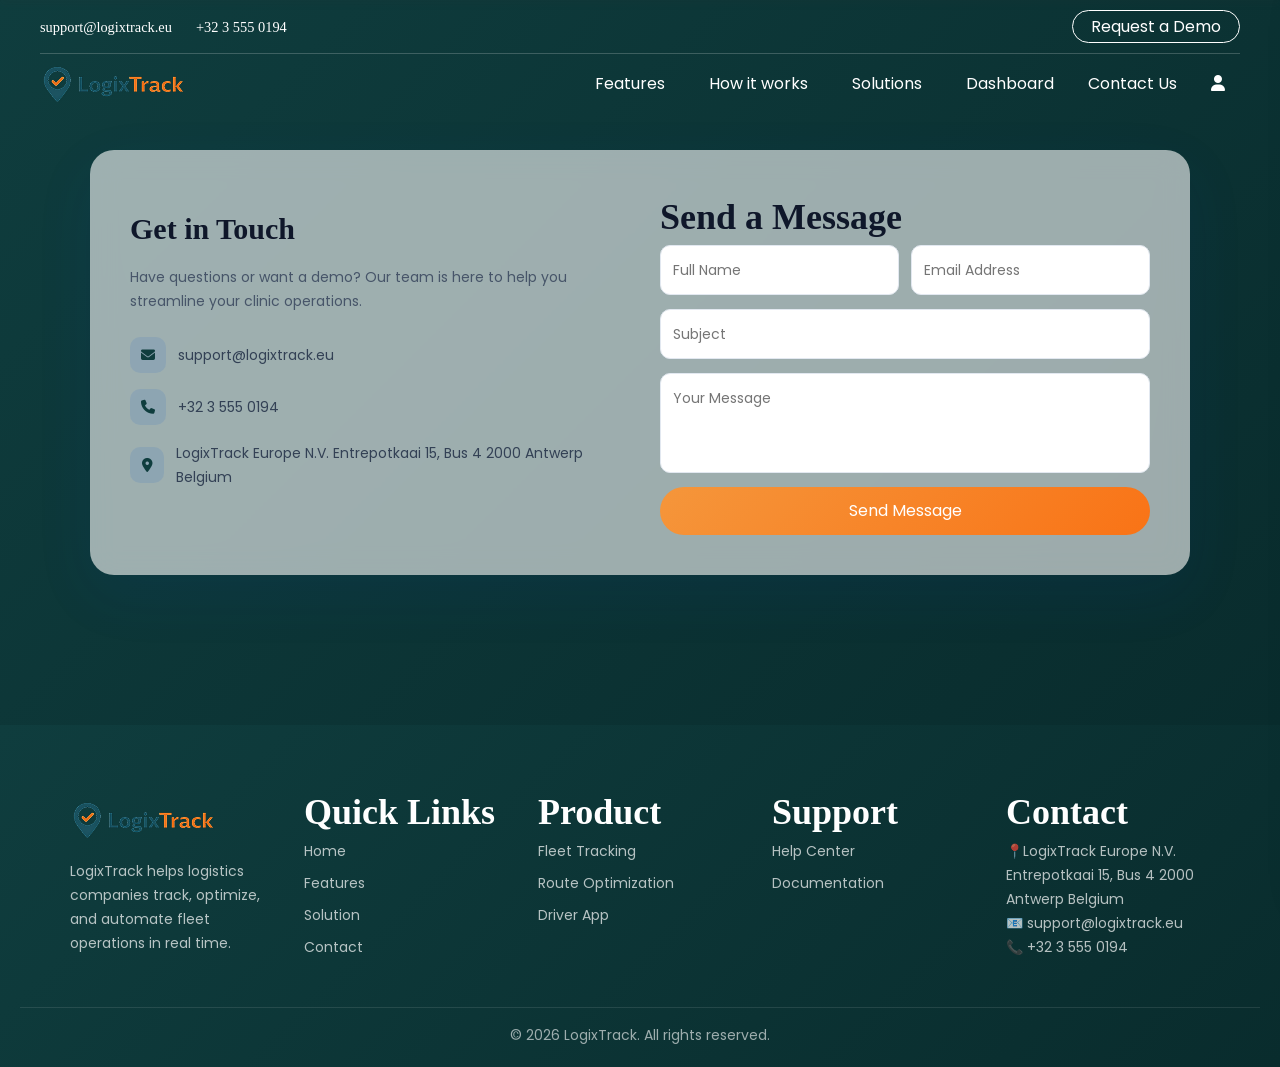
==== contact.html @ 9d4a1311 "Add files via upload Inital commit" ====
<!DOCTYPE html>
<html lang="en">

<head>
    <meta charset="UTF-8">
    <meta name="viewport" content="width=device-width, initial-scale=1.0">
    <title>Contact</title>
    <link rel="stylesheet" href="style.css">
    <link rel="shortcut icon" href="images/logic.png" type="image/x-icon">
    <link rel="stylesheet" href="https://cdnjs.cloudflare.com/ajax/libs/font-awesome/6.5.0/css/all.min.css">
    <link rel="preconnect" href="https://fonts.googleapis.com">
    <link rel="preconnect" href="https://fonts.gstatic.com" crossorigin>
    <link
        href="https://fonts.googleapis.com/css2?family=Playfair+Display:ital,wght@0,400..900;1,400..900&family=Poppins:ital,wght@0,100;0,200;0,300;0,400;0,500;0,600;0,700;0,800;0,900;1,100;1,200;1,300;1,400;1,500;1,600;1,700;1,800;1,900&family=Roboto:ital,wght@0,100..900;1,100..900&family=Zain:ital,wght@0,200;0,300;0,400;0,700;0,800;0,900;1,300;1,400&display=swap"
        rel="stylesheet">
    <script src="https://cdnjs.cloudflare.com/ajax/libs/jquery/3.6.0/jquery.min.js"></script>
</head>

<body>
    <header>
        <div class="top-strip">
            <div class="container-fluid">
                <div class="flex">
                    <div class="col1">
                        <div class="nav-text left-side">
                            <ul>
                                <li><a href="mailto:info@tradeshipinc.com">support@logixtrack.eu</a></li>
                                <li><a href="tel:+1(631)3935134">+32 3 555 0194</a></li>
                            </ul>
                        </div>
                    </div>
                    <div class="col2">
                        <div class="right-side">
                            <!-- Location -->

                            <!-- Social Links -->

                            <!-- Request Demo -->
                            <div class="nav-text demo-link"><a href="" class="model-open openDemo"><span>Request a
                                        Demo</span></a></div>
                        </div>
                    </div>
                </div>
            </div>
        </div>
        <div class="header-wrapper">
            <div class="container-fluid">
                <div class="flex">
                    <div class="col1">
                        <div class="custom-logo"><a href="/"><img src="images/logic.png" alt="Trade Ship"></a>
                        </div>
                    </div>
                    <div class="menu-trigger model-open" data-model=".model-navigaition">
                        <span></span>
                    </div>
                    <div class="col2">
                        <div class="custom-nav nav-text">
                            <ul>
                                <li class="has-dropdown"><a href="/#features">Features</a>
                                </li>
                                <li class="has-dropdown">
                                    <a href="/#how-it-works">How it works</a>

                                </li>
                                <li class="has-dropdown">
                                    <a href="/#solution">Solutions</a>

                                </li>


                                <li><a href="/#showcase">Dashboard</a></li>
                                <li><a href="contact.html">Contact Us</a></li>
                                <li><a href="login.html"><i class="fa-solid fa-user"></i></a></li>
                            </ul>
                        </div>
                    </div>
                </div>
            </div>
        </div>
    </header>
    <!-- End Header -->
    <!-- navigation Model -->
    <div class="model modelPop model-navigaition">
        <div class="close close_model"><i class="fas-solid fa fa-close"></i></div>
        <div class="model-body">
            <div class="navigation">
                <ul>
                    <li class="has-dropdown"><a href="/#features">Features</a>
                    </li>
                    <li class="has-dropdown">
                        <a href="/#how-it-works">How it works</a>
                    </li>
                    <li class="has-dropdown">
                        <a href="/#solution">Solutions</a>
                    </li>
                    <li class="has-dropdown">
                        <a href="/#showcase">Dashboard</a>
                    </li>

                    <li><a href="contact.html">Contact Us</a></li>
                </ul>
            </div>
        </div>
    </div>
    <section class="contact">
        <div class="contact-container">

            <!-- LEFT INFO -->
            <div class="contact-info">
                <h2>Get in Touch</h2>
                <p>
                    Have questions or want a demo? Our team is here to help you streamline your clinic operations.
                </p>

                <div class="info-item">
                    <i class="fa-solid fa-envelope"></i>
                    <span>support@logixtrack.eu</span>
                </div>

                <div class="info-item">
                    <i class="fa-solid fa-phone"></i>
                    <span>+32 3 555 0194</span>
                </div>

                <div class="info-item">
                    <i class="fa-solid fa-location-dot"></i>
                    <span>LogixTrack Europe N.V.
                        Entrepotkaai 15, Bus 4
                        2000 Antwerp
                        Belgium</span>
                </div>
            </div>

            <!-- RIGHT FORM -->
            <div class="contact-form">
                <h3>Send a Message</h3>

                <form id="contactForm">
                    <div class="form-row">
                        <input type="text" placeholder="Full Name" required>
                        <input type="email" placeholder="Email Address" required>
                    </div>

                    <input type="text" placeholder="Subject" required>

                    <textarea placeholder="Your Message" required></textarea>

                    <button type="submit">Send Message</button>

                    <!-- Success Message -->
                    <div class="success-message" id="contactSuccess">
                        ✅ Message sent successfully! We'll get back to you soon.
                    </div>
                </form>
            </div>

        </div>
    </section>
    <footer class="footer">
        <div class="container footer-grid">

            <!-- LOGO + ABOUT -->
            <div class="footer-col">
                <h2 class="logo"><a href="/"><img src="images/logic.png" alt=""></a></h2>
                <p>
                    LogixTrack helps logistics companies track, optimize, and automate fleet operations in real time.
                </p>
            </div>

            <!-- QUICK LINKS -->
            <div class="footer-col">
                <h3>Quick Links</h3>
                <ul>
                    <li><a href="/">Home</a></li>
                    <li><a href="/#features">Features</a></li>
                    <li><a href="/#solution">Solution</a></li>

                    <li><a href="contact.html">Contact</a></li>
                </ul>
            </div>

            <!-- PRODUCT -->
            <div class="footer-col">
                <h3>Product</h3>
                <ul>
                    <li><a href="/#showcase">Fleet Tracking</a></li>
                    <li><a href="/#showcase">Route Optimization</a></li>
                    <li><a href="/#showcase">Driver App</a></li>
                </ul>
            </div>

            <!-- SUPPORT -->
            <div class="footer-col">
                <h3>Support</h3>
                <ul>
                    <li><a href="contact.html">Help Center</a></li>
                    <li><a href="contact.html">Documentation</a></li>
                    <!-- <li><a href="#">API Access</a></li> -->
                </ul>
            </div>
            <!-- CONTACT -->
            <div class="footer-col">
                <h3>Contact</h3>
                <p>📍LogixTrack Europe N.V.
                    Entrepotkaai 15, Bus 4
                    2000 Antwerp
                    Belgium</p>
                <p>📧 support@logixtrack.eu</p>
                <p>📞 +32 3 555 0194</p>
            </div>

        </div>

        <!-- BOTTOM BAR -->
        <div class="footer-bottom">
            <p>© 2026 LogixTrack. All rights reserved.</p>
        </div>
    </footer>
    <div class="demo-overlay" id="demoOverlay"></div>

    <!-- Side Popup -->
    <div class="demo-popup" id="demoPopup">

        <!-- Header -->
        <div class="popup-header">
            <h3>Book a Demo</h3>
            <span id="closeDemo">&times;</span>
        </div>

        <!-- Form -->
        <form class="demo-form" id="demoForm">
            <input type="text" placeholder="Full Name" required>
            <input type="email" placeholder="Email Address" required>
            <input type="Number" id="Phone" maxlength="10" placeholder="Phone Number">

            <textarea placeholder="Your Message" required></textarea>

            <button type="submit">Request Demo</button>

            <div class="success-message" id="successMsg">
                ✅ Your request has been submitted successfully.
            </div>
        </form>

    </div>
    <script>
        $(document).ready(function () {
            $(window).scroll(function () {
                scroltop = $(this).scrollTop()
                if (scroltop > ($(window).height()) / 100) {
                    $('header').addClass("header-fixed");
                } else {
                    $('header').removeClass("header-fixed")
                }
            })
            $('.model-open').on('click', function (e) {
                e.preventDefault();
                var model = $(this).attr('data-model')
                $('.model').removeClass('is-open');
                $('.overlay').addClass('active_overla');
                $(model).addClass('is-open');
            })
            $('.close_model,.overlay').on('click', function () {
                $('.model').removeClass('is-open');
                $('.overlay').removeClass('active_overla');
            })

            $('.openDemo').on('click', function (e) {
                e.preventDefault();
                $('#demoPopup').addClass('active');
                $('#demoOverlay').addClass('active');
            });

            // CLOSE POPUP
            function closePopup() {
                $('#demoPopup').removeClass('active');
                $('#demoOverlay').removeClass('active');
            }

            $('#closeDemo, #demoOverlay').on('click', function () {
                closePopup();
            });

            // FORM SUBMIT
            $('#demoForm').on('submit', function (e) {
                e.preventDefault();

                $('#successMsg').addClass('active');
                this.reset();

                setTimeout(function () {
                    $('#successMsg').removeClass('active');
                    closePopup();
                }, 5000);
            });
        })
        document.addEventListener("DOMContentLoaded", function () {

            const contactform = document.getElementById("contactForm");
            const contactmsg = document.getElementById("contactSuccess");

            if (contactform) {
                contactform.addEventListener("submit", function (e) {
                    e.preventDefault();

                    console.log("Contact form submitted ✅");

                    // show success
                    contactmsg.classList.add("active");

                    // reset form
                    contactform.reset();

                    // hide after 3 sec
                    setTimeout(() => {
                        contactmsg.classList.remove("active");
                    }, 3000);
                });
            }
        });
        document.getElementById("phone").addEventListener("input", function () {
            this.value = this.value.replace(/[^0-9]/g, "");
        });
    </script>
</body>

</html>
---- style.css ----
*,
*:before,
*:after {
    padding: 0;
    margin: 0;
    list-style: none;
    -webkit-box-sizing: border-box;
    box-sizing: border-box
}

body,
html {
    font-size: 16px;
    line-height: 24px;
    font-family: "Poppins", "sans-serif";
    font-weight: normal;
    color: #666
}

@media (max-width: 991px) {

    body,
    html {
        font-size: 14px;
        line-height: 20px
    }
}

article,
aside,
details,
figcaption,
figure,
footer,
header,
hgroup,
menu,
nav,
section,
main {
    display: block
}

ol,
ul {
    list-style: none
}

blockquote,
q {
    quotes: none
}

blockquote:before,
blockquote:after {
    content: '';
    content: none
}

table {
    border-collapse: collapse;
    border-spacing: 0
}

a[href] {
    text-decoration: none;
    -webkit-transition: 400ms ease;
    -o-transition: 400ms ease;
    transition: 400ms ease
}

a[href]:hover {
    color: #f16f2a
}

img {
    max-width: 100%
}

.container {
    max-width: 1170px;
    width: 100%;
    margin: 0 auto;
    padding: 0 15px
}

h1,
h2,
h3,
h4,
h5,
h6 {
    font-weight: normal;
    margin: 15px 0;
    font-family: "GT Eesti Pro Display", "sans-serif";
    font-weight: bold
}

@media (max-width: 767px) {

    h1,
    h2,
    h3,
    h4,
    h5,
    h6 {
        margin: 5px 0
    }
}

h1 {
    font-size: 48px;
    line-height: 48px
}

@media (max-width: 991px) {
    h1 {
        font-size: 40px;
        line-height: 45px
    }
}

@media (max-width: 767px) {
    h1 {
        font-size: 30px;
        line-height: 35px
    }
}

h2 {
    font-size: 48px;
    line-height: 48px
}

@media (max-width: 767px) {
    h2 {
        font-size: 35px;
        line-height: 38px
    }
}

h3 {
    font-size: 36px
}

@media (max-width: 675px) {
    h3 {
        font-size: 30px
    }
}

h4 {
    font-size: 24px
}

@media (max-width: 675px) {
    h4 {
        font-size: 20px
    }
}

h5 {
    font-size: 20px
}

@media (max-width: 675px) {
    h5 {
        font-size: 18px
    }
}

h6 {
    font-size: 18px
}

@media (max-width: 991px) {
    h6 {
        font-size: 14px
    }
}

input,
select,
button,
textarea {
    font-size: 16px;
    line-height: 24px;
    font-family: "Poppins", "sans-serif";
    font-weight: normal
}

select {
    -webkit-appearance: none;
    -moz-appearance: none;
    text-indent: 1px;
    -o-text-overflow: '';
    text-overflow: ''
}

button,
input[type="submit"],
input[type="button"] {
    cursor: pointer
}

.heading h2 {
    color: #0F3D3E
}

.heading h2 span {
    color: #f16f2a
}

.defaul_text p,
.defaul_text li {
    font-size: 16px;
    font-weight: 500;
    color: #666
}

@media (max-width: 675px) {

    .defaul_text p,
    .defaul_text li {
        line-height: 24px;
        font-size: 14px;
        line-height: normal;
        font-weight: normal
    }
}

.defaul_text br {
    display: none
}

.defaul_text p,
.defaul_text ul {
    margin-bottom: 20px
}

.flex {
    display: -webkit-box;
    display: -ms-flexbox;
    display: flex;
    -ms-flex-wrap: wrap;
    flex-wrap: wrap
}

.link_btn a {
    line-height: normal;
    display: inline-block;
    border: 1px solid #fff;
    padding: 8px 30px;
    border-radius: 25px;
    overflow: hidden;
    position: relative;
    font-family: "GT Eesti Pro Display", "sans-serif";
    font-size: 16px;
    -webkit-transition: 400ms ease;
    -o-transition: 400ms ease;
    transition: 400ms ease
}

.link_btn a span {
    position: relative;
    color: #fff;
    font-family: inherit
}

.link_btn a:before {
    content: "";
    position: absolute;
    left: 0;
    right: 0;
    top: 0;
    bottom: 0;
    background: -webkit-gradient(linear, left top, right top, from(#e2472a), to(#f16f2a));
    background: -o-linear-gradient(left, #e2472a, #f16f2a);
    background: linear-gradient(to right, #e2472a, #f16f2a);
    -webkit-transform: translateX(-100%);
    -ms-transform: translateX(-100%);
    transform: translateX(-100%);
    -webkit-transition: 450ms ease;
    -o-transition: 450ms ease;
    transition: 450ms ease
}

.link_btn a:hover {
    border-color: #e2472a;
    color: #fff
}

.link_btn a:hover:before {
    -webkit-transform: translate(0);
    -ms-transform: translate(0);
    transform: translate(0)
}

@-webkit-keyframes slideInUp {
    0% {
        opacity: 0;
        -webkit-transform: translate3d(0, 30%, 0);
        -ms-transform: translate3d(0, 30%, 0);
        transform: translate3d(0, 30%, 0)
    }

    100% {
        opacity: 1;
        -webkit-transform: none;
        -ms-transform: none;
        transform: none
    }
}

@keyframes slideInUp {
    0% {
        opacity: 0;
        -webkit-transform: translate3d(0, 30%, 0);
        -ms-transform: translate3d(0, 30%, 0);
        transform: translate3d(0, 30%, 0)
    }

    100% {
        opacity: 1;
        -webkit-transform: none;
        -ms-transform: none;
        transform: none
    }
}

.slideInUp {
    -webkit-animation-name: slideInUp;
    animation-name: slideInUp
}

.modelPop {
    position: fixed;
    z-index: 111
}

.close_model {
    position: absolute;
    right: 15px;
    top: 15px;
    cursor: pointer;
    line-height: 0;
    width: 25px;
    height: 25px;
    z-index: 111
}

header {
    position: fixed;
    left: 0;
    right: 0;
    top: 0;
    z-index: 111
}

header:before {
    content: "";
    position: absolute;
    left: 0;
    right: 0;
    top: 0;
    bottom: 0;
    background: #0F3D3E;
    height: 0;
    -webkit-box-shadow: 0 0 8px 1px #33333354;
    box-shadow: 0 0 8px 1px #33333354;
    -webkit-transition: 700ms ease;
    -o-transition: 700ms ease;
    transition: 700ms ease
}

header .nav-text a {
    color: #fff
}

header .container-fluid {
    padding: 0 40px
}

@media (max-width: 991px) {
    header .container-fluid {
        padding: 0 15px
    }
}

header .location {
    position: relative;
    padding: 0 5px;
    cursor: pointer
}

header .location .selected .icon,
header .location .selected .text,
header .location .selected .arrow_down {
    display: inline-block;
    vertical-align: middle
}

header .location .selected .icon {
    line-height: 0;
    margin-right: 5px
}

header .location .selected .text {
    padding: 3px 10px;
    color: #fff;
    font-weight: 500;
    font-size: 14px
}

header .location .selected .arrow_down {
    margin-left: 5px;
    line-height: 0
}

header .location .list-location {
    position: absolute;
    top: 100%;
    left: 0;
    right: 0;
    padding: 5px 0;
    z-index: 1;
    opacity: 0;
    pointer-events: none;
    -webkit-transition: 450ms ease;
    -o-transition: 450ms ease;
    transition: 450ms ease;
    background: -webkit-gradient(linear, left top, right top, from(#e2472a), to(#f5963b));
    background: -o-linear-gradient(left, #e2472a, #f5963b);
    background: linear-gradient(to right, #e2472a, #f5963b)
}

header .location .list-location:before {
    content: "";
    position: absolute;
    top: -16px;
    width: 8px;
    height: 8px;
    border: 8px solid transparent;
    border-bottom-color: #e96330;
    left: 43px
}

header .location .list-location ul li {
    display: block;
    font-size: 14px;
    padding: 8px 11px;
    cursor: pointer;
    -webkit-transition: 700ms ease;
    -o-transition: 700ms ease;
    transition: 700ms ease;
    color: #fff
}

header .location .list-location ul li:hover {
    background: #f16f2a
}

header .location:hover .list-location {
    opacity: 1;
    pointer-events: all
}

header .location:hover .list-location ul li {
    padding: 2px 11px
}

.top-strip {
    padding: 10px 0;
    position: relative;
    -webkit-transition: 700ms ease;
    -o-transition: 700ms ease;
    transition: 700ms ease;
    z-index: 11
}

@media (max-width: 991px) {
    .top-strip {
        display: none
    }
}

.top-strip .flex {
    position: relative;
    -webkit-box-align: center;
    -ms-flex-align: center;
    align-items: center
}

.top-strip .flex:after {
    content: "";
    position: absolute;
    left: 0;
    right: 0;
    background: #fff;
    bottom: -10px;
    height: .5px;
    opacity: .2
}

@media (max-width: 991px) {
    .top-strip .flex:after {
        display: none
    }
}

.top-strip .flex .col1 {
    -webkit-box-flex: 0;
    -ms-flex: 0 1 40%;
    flex: 0 1 40%;
    max-width: 40%
}

@media (max-width: 991px) {
    .top-strip .flex .col1 {
        display: none
    }
}

.top-strip .flex .col2 {
    -webkit-box-flex: 0;
    -ms-flex: 0 1 60%;
    flex: 0 1 60%;
    max-width: 60%
}

@media (max-width: 991px) {
    .top-strip .flex .col2 {
        -webkit-box-flex: 0;
        -ms-flex: 0 1 100%;
        flex: 0 1 100%;
        max-width: 100%
    }
}

.top-strip .left-side ul li {
    display: inline-block;
    margin-right: 20px
}

.top-strip .left-side ul li a {
    display: block;
    font-family: "GT Eesti Pro Display", "sans-serif";
    font-size: 14.4px;
    font-weight: normal
}

.top-strip .right-side {
    text-align: right
}

@media (max-width: 991px) {
    .top-strip .right-side {
        display: -webkit-box;
        display: -ms-flexbox;
        display: flex;
        -webkit-box-align: center;
        -ms-flex-align: center;
        align-items: center;
        -webkit-box-pack: justify;
        -ms-flex-pack: justify;
        justify-content: space-between
    }
}

.top-strip .right-side .location,
.top-strip .right-side .social_links {
    margin-right: 30px
}

@media (max-width: 767px) {

    .top-strip .right-side .location,
    .top-strip .right-side .social_links {
        margin-right: 0
    }
}

.top-strip .right-side .location,
.top-strip .right-side .social_links,
.top-strip .right-side .nav-text {
    display: inline-block;
    vertical-align: middle;
    text-align: left
}

@media (max-width: 991px) {
    .top-strip .right-side .social_links {
        position: absolute;
        right: 170px;
        top: 6px
    }
}

@media (max-width: 675px) {
    .top-strip .right-side .social_links {
        display: none
    }
}

.top-strip .right-side .social_links ul {
    line-height: 0
}

.top-strip .right-side .social_links ul li {
    margin-right: 5px
}

.top-strip .right-side .demo-link {
    line-height: 0
}

.top-strip .right-side .demo-link a {
    line-height: normal;
    display: inline-block;
    border: 1px solid #fff;
    padding: 3px 18px;
    border-radius: 25px;
    overflow: hidden;
    position: relative;
    -webkit-transition: 400ms ease;
    -o-transition: 400ms ease;
    transition: 400ms ease
}

@media (max-width: 675px) {
    .top-strip .right-side .demo-link a {
        padding: 3px 14px
    }
}

@media only screen and (max-width: 400px) {
    .top-strip .right-side .demo-link a {
        padding: 3px 12px;
        font-size: 12px
    }
}

.top-strip .right-side .demo-link a span {
    position: relative
}

.top-strip .right-side .demo-link a:before {
    content: "";
    position: absolute;
    left: 0;
    right: 0;
    top: 0;
    bottom: 0;
    background: -webkit-gradient(linear, left top, right top, from(#e2472a), to(#f16f2a));
    background: -o-linear-gradient(left, #e2472a, #f16f2a);
    background: linear-gradient(to right, #e2472a, #f16f2a);
    -webkit-transform: translateX(-100%);
    -ms-transform: translateX(-100%);
    transform: translateX(-100%);
    -webkit-transition: 450ms ease;
    -o-transition: 450ms ease;
    transition: 450ms ease
}

.top-strip .right-side .demo-link a:hover {
    border-color: #e2472a;
    color: #fff
}

.top-strip .right-side .demo-link a:hover:before {
    -webkit-transform: translate(0);
    -ms-transform: translate(0);
    transform: translate(0)
}

.header-wrapper {
    position: relative;
    z-index: 1
}

@media (max-width: 767px) {
    .header-wrapper {
        padding: 8px 0
    }
}

.header-wrapper .flex {
    -webkit-box-align: center;
    -ms-flex-align: center;
    align-items: center
}

.header-wrapper .flex .col1 {
    -webkit-box-flex: 0;
    -ms-flex: 0 1 36%;
    flex: 0 1 36%;
    max-width: 36%
}

@media (max-width: 1230px) {
    .header-wrapper .flex .col1 {
        -webkit-box-flex: 0;
        -ms-flex: 0 1 28%;
        flex: 0 1 28%;
        max-width: 28%
    }
}

@media (max-width: 991px) {
    .header-wrapper .flex .col1 {
        -webkit-box-flex: 0;
        -ms-flex: 0 1 26%;
        flex: 0 1 26%;
        max-width: 26%
    }
}

@media (max-width: 767px) {
    .header-wrapper .flex .col1 {
        -webkit-box-flex: 0;
        -ms-flex: 0 1 50%;
        flex: 0 1 50%;
        max-width: 50%
    }
}

.header-wrapper .flex .col2 {
    -webkit-box-flex: 0;
    -ms-flex: 0 1 64%;
    flex: 0 1 64%;
    max-width: 64%
}

@media (max-width: 1230px) {
    .header-wrapper .flex .col2 {
        -webkit-box-flex: 0;
        -ms-flex: 0 1 72%;
        flex: 0 1 72%;
        max-width: 72%
    }
}

@media (max-width: 991px) {
    .header-wrapper .flex .col2 {
        -webkit-box-flex: 0;
        -ms-flex: 0 1 74%;
        flex: 0 1 74%;
        max-width: 74%
    }
}

@media (max-width: 767px) {
    .header-wrapper .flex .col2 {
        display: none
    }
}

.custom-logo {
    line-height: 0
}

.custom-logo a {
    display: block
}

.custom-logo a img {
    max-width: 100%;
    -webkit-transition: 450ms ease;
    -o-transition: 450ms ease;
    transition: 450ms ease
}

@media (max-width: 767px) {
    .custom-logo a img {
        max-width: 150px
    }
}

.custom-nav {
    text-align: right
}

.custom-nav ul {
    text-align: left;
    display: inline-block
}

.custom-nav ul li {
    display: inline-block
}

.custom-nav ul li a {
    display: block;
    padding: 19px 15px
}

@media (max-width: 1140px) {
    .custom-nav ul li a {
        padding: 19px 12px
    }
}

@media (max-width: 991px) {
    .custom-nav ul li a {
        padding: 19px 6px
    }
}

.custom-nav ul .has-dropdown {
    position: relative;
    margin-right: 10px
}

.custom-nav ul .has-dropdown .dd-icon {
    position: absolute;
    top: 17px;
    right: -3px
}

@media (max-width: 991px) {
    .custom-nav ul .has-dropdown .dd-icon {
        right: -8px
    }
}

.custom-nav ul .has-dropdown ul.dropdown {
    position: absolute;
    left: 0;
    width: 290px;
    top: 100%;
    background: #0F3D3E;
    padding: 8px 0;
    opacity: 0;
    pointer-events: none;
    -webkit-user-select: none;
    -moz-user-select: none;
    -ms-user-select: none;
    user-select: none;
    -webkit-box-shadow: 0 6px 13px 1px #3333332e;
    box-shadow: 0 6px 13px 1px #3333332e;
    border-radius: 5px;
    -webkit-transition: 400ms ease;
    -o-transition: 400ms ease;
    transition: 400ms ease
}

.custom-nav ul .has-dropdown ul.dropdown:before {
    content: "";
    position: absolute;
    top: -16px;
    width: 8px;
    height: 8px;
    border: 8px solid transparent;
    border-bottom-color: #0F3D3E;
    left: 43px
}

.custom-nav ul .has-dropdown ul.dropdown li {
    display: block
}

.custom-nav ul .has-dropdown ul.dropdown li a {
    display: block;
    color: #fff;
    padding: 9px 15px;
    font-weight: 400;
    font-size: 14px;
    line-height: 18px;
    -webkit-transition: 700ms ease;
    -o-transition: 700ms ease;
    transition: 700ms ease
}

.custom-nav ul .has-dropdown ul.dropdown li:hover a {
    background: #f16f2a
}

.custom-nav ul .has-dropdown:hover ul.dropdown {
    opacity: 1;
    pointer-events: all
}

.custom-nav ul .has-dropdown:hover ul.dropdown li a {
    padding: 4px 15px
}

.custom-nav>ul>li:hover>a {
    color: #f16f2a
}

header.header-fixed .top-strip {
    padding: 5px 0;
    /* background: #080f3a */
}

header.header-fixed:before {
    height: 100%
}

header.header-fixed:before>ul>li:hover>a {
    color: #f16f2a
}

.menu-trigger {
    display: none
}

@media (max-width: 767px) {
    .menu-trigger {
        margin-left: auto;
        margin-right: 0;
        width: 35px;
        height: 35px;
        display: -webkit-box;
        display: -ms-flexbox;
        display: flex;
        -webkit-box-align: center;
        -ms-flex-align: center;
        align-items: center;
        -webkit-box-pack: center;
        -ms-flex-pack: center;
        justify-content: center;
        -webkit-box-orient: vertical;
        -webkit-box-direction: normal;
        -ms-flex-direction: column;
        flex-direction: column
    }
}

.menu-trigger span {
    display: block;
    background: #fff;
    height: 2px;
    width: 100%;
    position: relative
}

.menu-trigger span:before,
.menu-trigger span:after {
    content: "";
    position: absolute;
    width: 100%;
    height: 2px;
    background: #fff
}

.menu-trigger span:before {
    top: -8px
}

.menu-trigger span:after {
    bottom: -8px
}

.model.model-navigaition {
    top: 0;
    bottom: 0;
    left: 0;
    max-width: 400px;
    width: 100%;
    background: #0F3D3E;
    color: #ffffff;
    padding: 55px 35px;
    z-index: 1111;
    -webkit-transform: translateX(-100%);
    -ms-transform: translateX(-100%);
    transform: translateX(-100%);
    -webkit-transition: 700ms ease;
    -o-transition: 700ms ease;
    transition: 700ms ease
}

.model.model-navigaition.is-open {
    -webkit-transform: translateX(0);
    -ms-transform: translateX(0);
    transform: translateX(0)
}

.model.model-navigaition .model-body {
    position: static
}

.model.model-navigaition .model-body .close {
    display: block
}

.model.model-navigaition .model-body .navigation {
    height: 100%;
    overflow: hidden;
    overflow-y: scroll;
    margin-right: -20px;
    padding-right: 20px
}

.model.model-navigaition .model-body .navigation .dd-icon {
    position: absolute;
    right: 0;
    top: 10px
}

.model.model-navigaition .model-body .navigation .dd-icon img {
    -webkit-filter: invert(1);
    filter: invert(1)
}

.model.model-navigaition .model-body .navigation ul li {
    display: block;

}

.model.model-navigaition .model-body .navigation ul li.has-dropdown {
    position: relative
}

.model.model-navigaition .model-body .navigation ul li a {
    display: block;
    font-size: 28px;
    font-weight: 500;
    color: #ffffff;
    padding: 15px 0;
    margin: 8px 0
}

.model.model-navigaition .model-body .navigation ul li a.slid_act {
    color: #0F3D3E
}

.model.model-navigaition .model-body .navigation ul li .dropdown {
    display: none;
    padding: 0px 20px
}

.model.model-navigaition .model-body .navigation ul li .dropdown li a {
    display: block;
    font-size: 16px;
    padding: 8px 0;
    margin: 0
}

.model.model-navigaition .social_links {
    position: absolute;
    bottom: 15px;
    left: 35px;
    right: 35px
}

.model.model-navigaition .social_links ul li {
    display: inline-block
}

.model.model-navigaition .social_links ul li a {
    display: -webkit-box;
    display: -ms-flexbox;
    display: flex;
    -webkit-box-align: center;
    -ms-flex-align: center;
    align-items: center;
    -webkit-box-pack: center;
    -ms-flex-pack: center;
    justify-content: center;
    width: 40px;
    height: 40px
}

.model.model-navigaition .social_links ul li a svg {
    width: 20px;
    height: 20px
}

.model.model-navigaition .social_links ul li a svg path {
    fill: #8d8d8d
}

.banner {
    position: relative
}

.banner:before {
    content: "";
    position: absolute;
    left: 0;
    top: 0;
    right: 0;
    height: 50%;
    background: -webkit-gradient(linear, left top, left bottom, from(#0F3D3E), to(transparent));
    background: -o-linear-gradient(top, #0F3D3E, transparent);
    background: linear-gradient(to bottom, #0F3D3E, transparent);
    pointer-events: none
}

.banner.home-banner:after {
    content: "";
    position: absolute;
    left: 0;
    top: 0;
    right: 0;
    width: 50%;
    height: 100%;
    background: -webkit-gradient(linear, left top, right top, from(#0F3D3E), color-stop(#0F3D3E), to(transparent));
    background: -o-linear-gradient(left, #0F3D3E, #0F3D3E, transparent);
    background: linear-gradient(to right, #0F3D3E, #0F3D3E, transparent);
    pointer-events: none;
    opacity: .6
}

.banner.home-banner .container-fluid {
    padding: 0 40px
}

@media (max-width: 991px) {
    .banner.home-banner .container-fluid {
        padding: 0 15px
    }
}

.banner.home-banner .container-fluid .link_btn {
    margin-left: 15px
}

@media (max-width: 675px) {
    .banner.home-banner .container-fluid .link_btn {
        margin-left: 0
    }
}

.banner.home-banner .video {
    line-height: 0;
    height: 100vh;
    overflow: hidden
}

@media (max-width: 1140px) {
    .banner.home-banner .video {
        height: 575px
    }
}

@media (max-width: 675px) {
    .banner.home-banner .video {
        height: 450px
    }
}

.banner.home-banner .video video {
    width: 100%;
    height: 100%;
    -o-object-fit: cover;
    object-fit: cover
}

.banner.home-banner .banner-content {
    position: absolute;
    left: 0;
    right: 0;
    top: 55%;
    -webkit-transform: translateY(-50%);
    -ms-transform: translateY(-50%);
    transform: translateY(-50%);
    z-index: 1
}

@media (max-width: 675px) {
    .banner.home-banner .banner-content {
        top: 65%
    }
}

.banner.home-banner .banner-content .content {
    max-width: 520px;
    padding: 0 15px
}

@media (max-width: 991px) {
    .banner.home-banner .banner-content .content {
        padding: 0
    }
}

.banner.home-banner .banner-content .content h1 {
    color: #fff;
    margin-bottom: 20px
}

.banner.home-banner .banner-content .content p {
    color: #fff;
    margin-bottom: 51px;
    font-size: 20px;
}

@media (max-width: 675px) {
    .banner.home-banner .banner-content .content h1 {
        margin-bottom: 30px
    }
}

/* trust */
/* SECTION */
.trust {
    padding: 40px 20px;
    background: linear-gradient(135deg, #0F3D3E, #092c2d);
    text-align: center;
    position: relative;
}

.trust::before {
    content: "";
    position: absolute;
    top: 0;
    right: 0;
    width: 250px;
    height: 250px;
    background: #F97316;
    filter: blur(120px);
    opacity: 0.4;
}

/* TEXT */
.trust-text {
    color: rgba(255, 255, 255, 0.7);
    font-size: 28px;
    letter-spacing: 1px;
    margin-bottom: 35px;
}

.trust-text::after {
    content: "";
    display: block;
    width: 60px;
    height: 3px;
    margin: 12px auto 0;
    background: #F97316;
    border-radius: 10px;
}

/* LOGO CONTAINER */
.logos {
    display: flex;
    justify-content: center;
    gap: 40px;
    flex-wrap: wrap;
}

/* LOGO CARD */
.logo-item {
    font-size: 18px;
    font-weight: 600;
    color: white;
    padding: 12px 28px;
    border-radius: 12px;
    background: rgba(255, 255, 255, 0.05);
    border: 1px solid rgba(255, 255, 255, 0.1);
    transition: 0.3s ease;
    cursor: pointer;
    white-space: nowrap;
}

/* HOVER */
.logo-item:hover {
    background: #F97316;
    transform: translateY(-5px) scale(1.05);
    box-shadow: 0 10px 25px rgba(249, 115, 22, 0.4);
}

/* 📱 TABLET */
@media (max-width: 768px) {
    .logos {
        gap: 20px;
    }

    .logo-item {
        font-size: 16px;
        padding: 10px 20px;
    }
}

/* 📱 MOBILE */
@media (max-width: 480px) {
    .trust {
        padding: 50px 15px;
    }

    .trust-text {
        font-size: 13px;
    }

    .logos {
        gap: 15px;
    }

    .logo-item {
        font-size: 14px;
        padding: 8px 16px;
    }
}

.features {
    padding: 40px 20px;
    background: linear-gradient(135deg, #f5953ba9, #092c2d);
    color: #fff;
    text-align: center;
}

.features h2 {
    font-size: 32px;
    margin-bottom: 10px;
}

.subtitle {
    color: rgba(255, 255, 255, 0.7);
    margin-bottom: 40px;
}

/* GRID */
.grid {
    display: grid;
    grid-template-columns: repeat(3, 1fr);
    gap: 25px;
}

/* CARD */
.card {
    padding: 25px;
    border-radius: 14px;
    background: rgba(255, 255, 255, 0.05);
    border: 1px solid rgba(255, 255, 255, 0.1);
    transition: 0.3s;
}

.card span {
    font-size: 26px;
    display: block;
    margin-bottom: 10px;
}

.card h3 {
    font-size: 18px;
    margin-bottom: 8px;
}

.card p {
    font-size: 14px;
    color: rgba(255, 255, 255, 0.7);
}

/* HOVER 🔥 */
.card:hover {
    transform: translateY(-6px);
    border-color: #092c2d;
    box-shadow: 0 10px 25px rgba(249, 115, 22, 0.3);
}

/* TABLET */
@media (max-width: 992px) {
    .grid {
        grid-template-columns: repeat(2, 1fr);
    }
}

/* MOBILE */
@media (max-width: 576px) {
    .grid {
        grid-template-columns: 1fr;
    }

    .features h2 {
        font-size: 24px;
    }
}

.showcase {
    padding: 80px 20px;
    background: linear-gradient(135deg, #0F3D3E, #092c2d);
    text-align: center;
    color: #fff;
}

.showcase h2 {
    margin-bottom: 40px;
}

/* SLIDER */
.slider {
    width: 100%;
    max-width: 900px;
    margin: auto;
    overflow: hidden;
    position: relative;
}

.slides {
    display: flex;
    width: 100%;
}

.slide {
    min-width: 100%;
    box-sizing: border-box;
    text-align: center;
}

.slide img {
    width: 70%;
    border-radius: 10px;
}

/* buttons */
.prev,
.next {
    position: absolute;
    top: 50%;
    transform: translateY(-50%);
    background: #F97316;
    color: #fff;
    border: none;
    padding: 10px 15px;
    cursor: pointer;
}

.prev {
    left: 10px;
}

.next {
    right: 10px;
}

/* 📱 MOBILE */
@media (max-width: 768px) {
    .nav {
        font-size: 18px;
        padding: 8px 12px;
    }
}

.how {
    padding: 40px 20px;
    background: #fff;
    text-align: center;
}

.how h2 {
    margin-bottom: 50px;
    color: #0F3D3E;
}

/* STEPS */
.steps {
    display: flex;
    justify-content: space-between;
    gap: 20px;
    flex-wrap: wrap;
}

.step {
    flex: 1;
    min-width: 220px;
    position: relative;
}

/* NUMBER CIRCLE */
.circle {
    width: 60px;
    height: 60px;
    background: #F97316;
    color: #fff;
    border-radius: 50%;
    display: flex;
    align-items: center;
    justify-content: center;
    margin: auto;
    font-weight: bold;
    font-size: 20px;
    margin-bottom: 15px;
}

/* TEXT */
.step h3 {
    color: #0F3D3E;
    margin-bottom: 10px;
    font-size: 24px;
    font-family: 'Poppins', sans-serif;
}

.step p {
    color: #555;
    font-size: 14px;
}

/* LINE CONNECTOR */
.steps::before {
    content: "";
    position: absolute;
    top: 30px;
    left: 10%;
    right: 10%;
    height: 2px;
    background: #ddd;
    z-index: -1;
}

/* MOBILE */
@media (max-width: 768px) {
    .steps {
        flex-direction: column;
        align-items: center;
    }

    .steps::before {
        display: none;
    }
}

.dashboard {
    padding: 40px 20px;
    background: linear-gradient(135deg, #0F3D3E, #092c2d);
    color: #fff;
}

.dash-flex {
    display: flex;
    align-items: center;
    gap: 40px;
    flex-wrap: wrap;
}

/* LEFT */
.dash-text {
    flex: 1;
}

.dash-text h2 {
    margin-bottom: 20px;
}

.dash-text ul {
    list-style: none;
    padding: 0;
}

.dash-text li {
    margin-bottom: 12px;
    font-size: 15px;
    color: rgba(255, 255, 255, 0.85);
}

/* RIGHT IMAGE */
.dash-img {
    flex: 1;
}

.dash-img img {
    width: 100%;
    border-radius: 15px;
    box-shadow: 0 20px 50px rgba(0, 0, 0, 0.5);
}

/* MOBILE */
@media (max-width: 768px) {
    .dash-flex {
        flex-direction: column;
    }

    .dash-text {
        text-align: center;
    }
}

.cta {
    padding: 40px 20px;
    text-align: center;
    position: relative;
    overflow: hidden;

    background: linear-gradient(135deg, #f1702ab3, #092c2d);
    color: #fff;
}

/* 🔥 ORANGE GLOW */
.cta::before {
    content: "";
    position: absolute;
    top: -100px;
    left: -100px;
    width: 300px;
    height: 300px;
    background: #F97316;
    filter: blur(140px);
    opacity: 0.4;
}

/* CONTENT */
.cta-content {
    position: relative;
    z-index: 2;
    max-width: 700px;
    margin: auto;
    background: rgba(255, 255, 255, 0.05);
    padding: 40px;
    border-radius: 20px;
    backdrop-filter: blur(10px);
}

.cta h2 {
    font-size: 32px;
    margin-bottom: 15px;
}

.cta p {
    color: rgba(255, 255, 255, 0.8);
    margin-bottom: 30px;
}

/* BUTTON 🔥 */
.cta-btn {
    display: inline-block;
    padding: 14px 32px;
    background: #0F3D3E;
    color: #fff;
    font-weight: 600;
    border-radius: 30px;
    text-decoration: none;
    transition: 0.3s;
}

/* HOVER */
.cta-btn:hover {
    transform: translateY(-4px) scale(1.05);
    box-shadow: 0 10px 30px rgba(249, 115, 22, 0.5);
}

/* 📱 MOBILE */
@media (max-width: 576px) {
    .cta h2 {
        font-size: 24px;
    }

    .cta-btn {
        padding: 12px 25px;
    }
}

.footer {
    background: linear-gradient(135deg, #0F3D3E, #092c2d);
    color: #fff;
    padding: 60px 20px 20px;
}

/* GRID */
.footer-grid {
    display: grid;
    grid-template-columns: repeat(5, 1fr);
    gap: 30px;
}

/* LOGO */
.logo {
    color: #F97316;
    margin-bottom: 10px;
}

/* TEXT */
.footer-col p {
    color: rgba(255, 255, 255, 0.7);
    font-size: 14px;
}

/* HEADINGS */
.footer-col h3 {
    margin-bottom: 15px;
}

/* LINKS */
.footer-col ul {
    list-style: none;
    padding: 0;
}

.footer-col ul li {
    margin-bottom: 8px;
}

.footer-col ul li a {
    text-decoration: none;
    color: rgba(255, 255, 255, 0.7);
    font-size: 14px;
    transition: 0.3s;
}

/* 🔥 HOVER */
.footer-col ul li a:hover {
    color: #F97316;
    padding-left: 5px;
}

/* BOTTOM BAR */
.footer-bottom {
    text-align: center;
    margin-top: 40px;
    padding-top: 15px;
    border-top: 1px solid rgba(255, 255, 255, 0.1);
    font-size: 14px;
    color: rgba(255, 255, 255, 0.6);
}

/* 📱 TABLET */
@media (max-width: 992px) {
    .footer-grid {
        grid-template-columns: repeat(3, 1fr);
    }
}

/* 📱 MOBILE */
@media (max-width: 576px) {
    .footer-grid {
        grid-template-columns: 1fr;
        text-align: center;
    }
}

.contact {
    padding: 150px 20px;
    display: flex;
    justify-content: center;
    background: linear-gradient(135deg, #0F3D3E, #092c2d);
}

/* CONTAINER */
.contact-container {
    width: 92%;
    max-width: 1100px;

    display: grid;
    grid-template-columns: 1fr 1fr;
    gap: 40px;

    padding: 40px;
    border-radius: 24px;

    background: rgba(255, 255, 255, 0.6);
    backdrop-filter: blur(14px);

    box-shadow: 0 20px 60px rgba(0, 82, 204, 0.08);
}

/* LEFT SIDE */
.contact-info h2 {
    font-size: 30px;
    margin-bottom: 12px;
    color: #0f172a;
}

.contact-info p {
    font-size: 14px;
    color: #475569;
    margin-bottom: 24px;
}

.info-item {
    display: flex;
    align-items: center;
    gap: 12px;
    margin-bottom: 16px;
    font-size: 14px;
    color: #334155;
}

.info-item i {
    width: 36px;
    height: 36px;
    border-radius: 10px;

    display: flex;
    align-items: center;
    justify-content: center;

    background: rgba(0, 82, 204, 0.1);
    color: #0F3D3E;
}

/* FORM */
.contact-form h3 {
    margin-bottom: 16px;
    color: #0f172a;
}

.contact-form form {
    display: flex;
    flex-direction: column;
    gap: 14px;
}

/* INPUT ROW */
.form-row {
    display: flex;
    gap: 12px;
}

.contact-form input,
.contact-form textarea {
    width: 100%;
    padding: 12px;
    border-radius: 10px;
    border: 1px solid #e2e8f0;
    font-size: 14px;
}

.contact-form textarea {
    height: 100px;
    resize: none;
}

/* BUTTON */
.contact-form button {
    padding: 12px;
    border: none;
    border-radius: 999px;
    color: white;

    background: linear-gradient(135deg, #f5963b, #F97316);
    cursor: pointer;
    transition: 0.3s;
}

.contact-form button:hover {
    transform: translateY(-2px);
}

/* RESPONSIVE */
@media (max-width: 900px) {
    .contact-container {
        grid-template-columns: 1fr;
    }

    .form-row {
        flex-direction: column;
    }
}

.success-message {
    display: none;
    margin-top: 10px;
    padding: 10px;
    border-radius: 10px;

    font-size: 13px;
    text-align: center;

    color: #065f46;
    background: #d1fae5;
    border: 1px solid #6ee7b7;
}

/* SHOW STATE */
.success-message.active {
    display: block;
    animation: fadeIn 0.4s ease;
}

@keyframes fadeIn {
    from {
        opacity: 0;
        transform: translateY(5px);
    }

    to {
        opacity: 1;
        transform: translateY(0);
    }
}

/* * OVERLAY */ 
.demo-overlay {
    position: fixed;
    inset: 0;
    background: rgba(0, 0, 0, 0.4);
    backdrop-filter: blur(4px);
    opacity: 0;
    visibility: hidden;
    transition: 0.3s;
    z-index: 999;
}

.demo-overlay.active {
    opacity: 1;
    visibility: visible;
}

/* POPUP */
.demo-popup {
    position: fixed;
    top: 0;
    right: -420px;
    width: 380px;
    height: 100vh;

    background: white;
    box-shadow: -10px 0 40px rgba(0, 0, 0, 0.2);

    padding: 20px;
    z-index: 1000;

    transition: 0.4s ease;
    display: flex;
    flex-direction: column;
}

.demo-popup.active {
    right: 0;
}

/* HEADER */
.popup-header {
    display: flex;
    justify-content: space-between;
    align-items: center;
    margin-bottom: 20px;
}

.popup-header h3 {
    margin: 0;
    color: #0f172a;
}

.popup-header span {
    font-size: 22px;
    cursor: pointer;
}

/* FORM */
.demo-form {
    display: flex;
    flex-direction: column;
    gap: 12px;
}

.demo-form input,
.demo-form select,
.demo-form textarea {
    padding: 10px;
    border-radius: 10px;
    border: 1px solid #e2e8f0;
    font-size: 14px;
}

.demo-form textarea {
    resize: none;
    height: 80px;
}

/* BUTTON */
.demo-form button {
    margin-top: 10px;
    padding: 10px;
    border: none;
    border-radius: 999px;
    color: white;

    background: linear-gradient(135deg, #F97316, #f5963b);
    cursor: pointer;
}
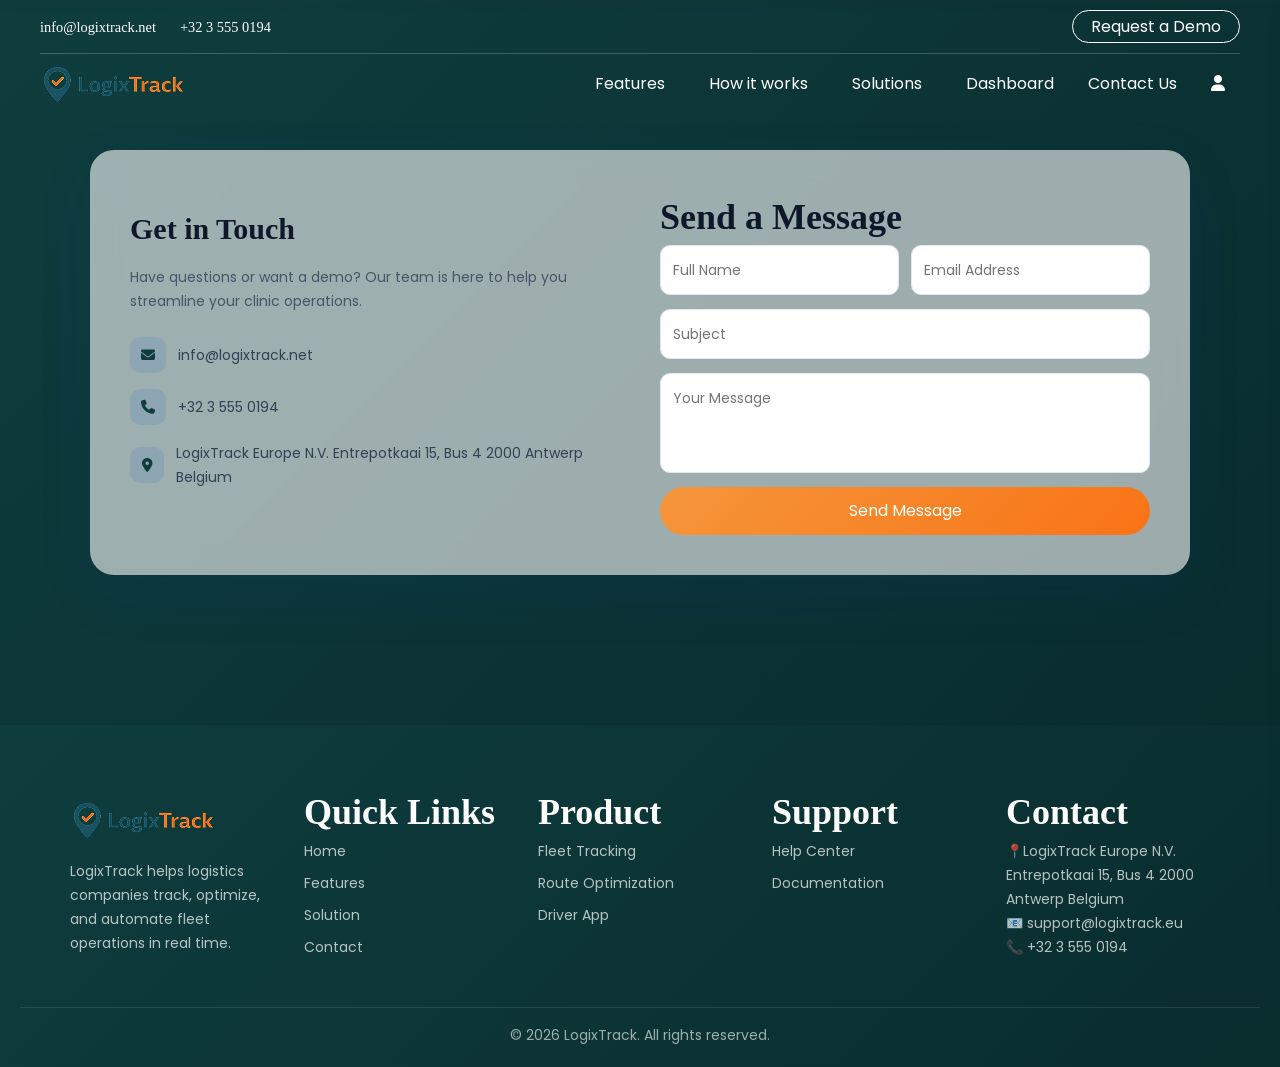
==== commit 9b0340ec: "done" ====
--- a/contact.html
+++ b/contact.html
@@ -11,7 +11,7 @@
     <link rel="preconnect" href="https://fonts.googleapis.com">
     <link rel="preconnect" href="https://fonts.gstatic.com" crossorigin>
     <link
-        href="https://fonts.googleapis.com/css2?family=Playfair+Display:ital,wght@0,400..900;1,400..900&family=Poppins:ital,wght@0,100;0,200;0,300;0,400;0,500;0,600;0,700;0,800;0,900;1,100;1,200;1,300;1,400;1,500;1,600;1,700;1,800;1,900&family=Roboto:ital,wght@0,100..900;1,100..900&family=Zain:ital,wght@0,200;0,300;0,400;0,700;0,800;0,900;1,300;1,400&display=swap"
+        href="https://fonts.googleapis.com/css2?family=Playfair+Display:ital,wght0,400..900;1,400..900&family=Poppins:ital,wght0,100;0,200;0,300;0,400;0,500;0,600;0,700;0,800;0,900;1,100;1,200;1,300;1,400;1,500;1,600;1,700;1,800;1,900&family=Roboto:ital,wght0,100..900;1,100..900&family=Zain:ital,wght0,200;0,300;0,400;0,700;0,800;0,900;1,300;1,400&display=swap"
         rel="stylesheet">
     <script src="https://cdnjs.cloudflare.com/ajax/libs/jquery/3.6.0/jquery.min.js"></script>
 </head>
@@ -24,7 +24,7 @@
                     <div class="col1">
                         <div class="nav-text left-side">
                             <ul>
-                                <li><a href="mailto:info@tradeshipinc.com">support@logixtrack.eu</a></li>
+                                <li><a href="mailto:info@logixtrack.net">info@logixtrack.net</a></li>
                                 <li><a href="tel:+1(631)3935134">+32 3 555 0194</a></li>
                             </ul>
                         </div>
@@ -114,7 +114,7 @@
 
                 <div class="info-item">
                     <i class="fa-solid fa-envelope"></i>
-                    <span>support@logixtrack.eu</span>
+                    <span>info@logixtrack.net</span>
                 </div>
 
                 <div class="info-item">
@@ -324,4 +324,4 @@
     </script>
 </body>
 
-</html>+</html>
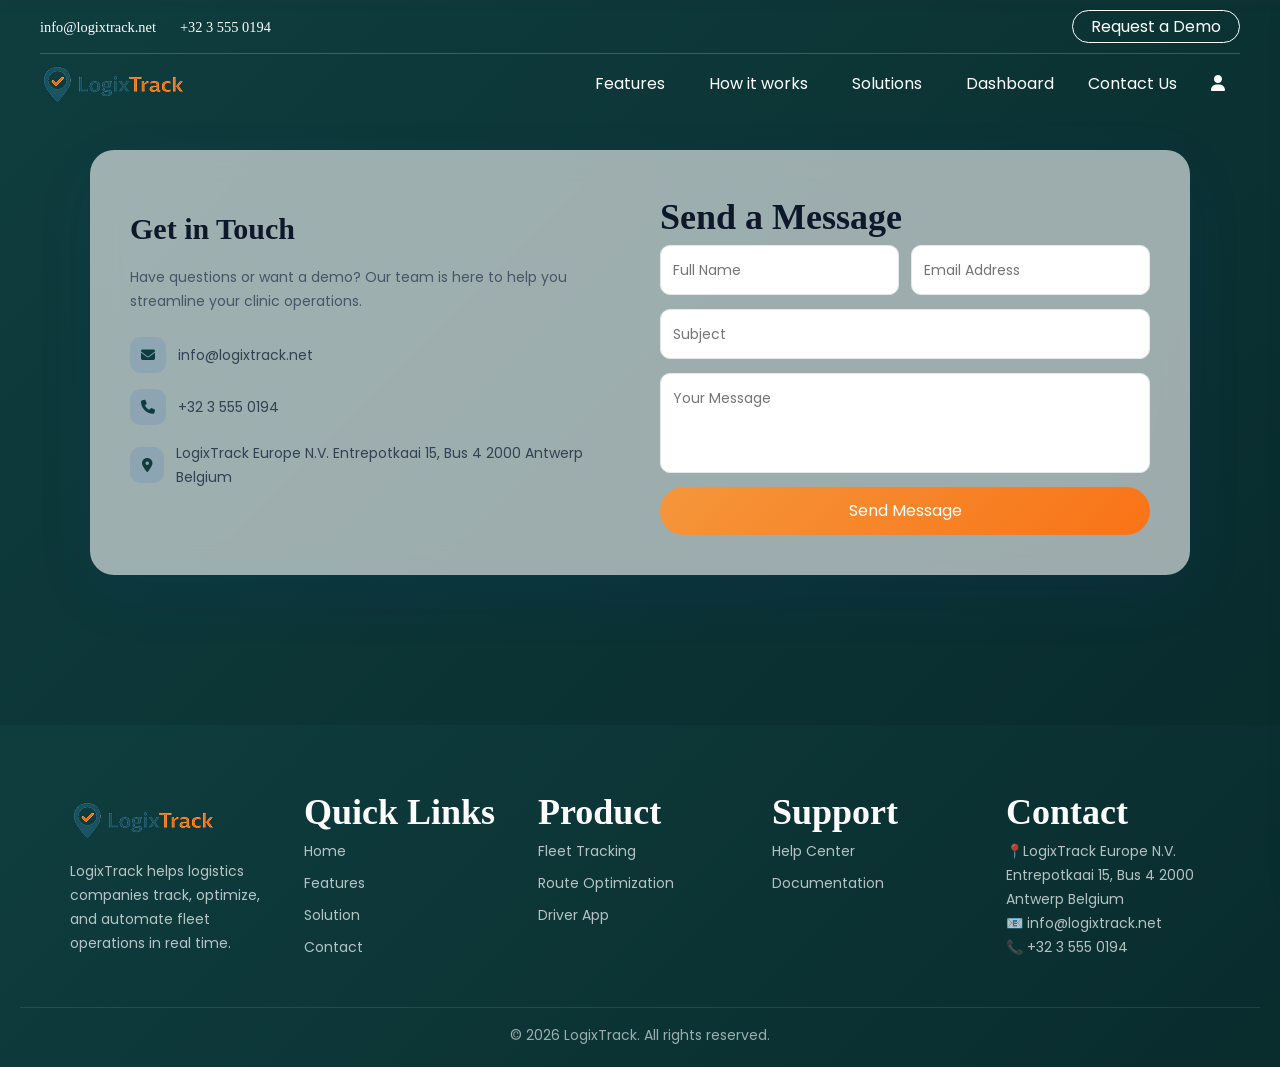
==== commit 9783db02: "done" ====
--- a/contact.html
+++ b/contact.html
@@ -205,7 +205,7 @@
                     Entrepotkaai 15, Bus 4
                     2000 Antwerp
                     Belgium</p>
-                <p>📧 support@logixtrack.eu</p>
+                <p>📧 info@logixtrack.net</p>
                 <p>📞 +32 3 555 0194</p>
             </div>
 
